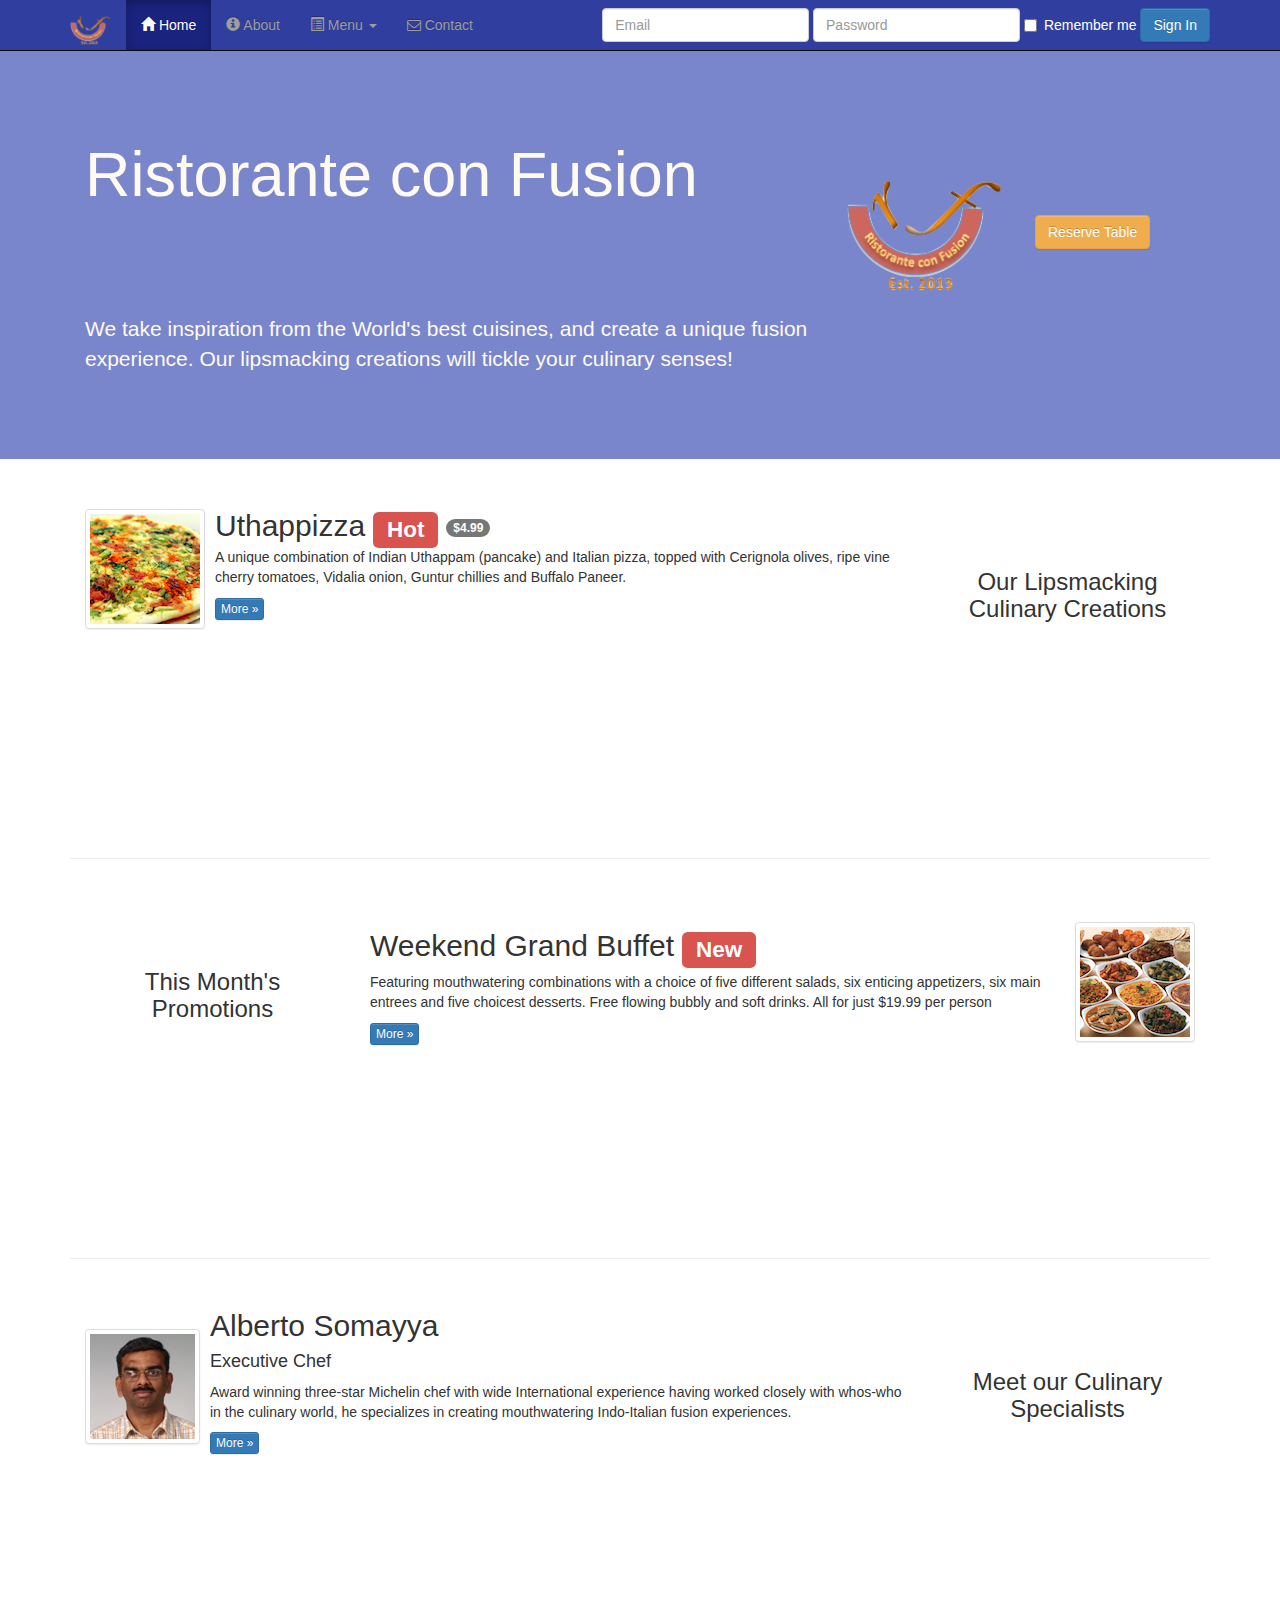
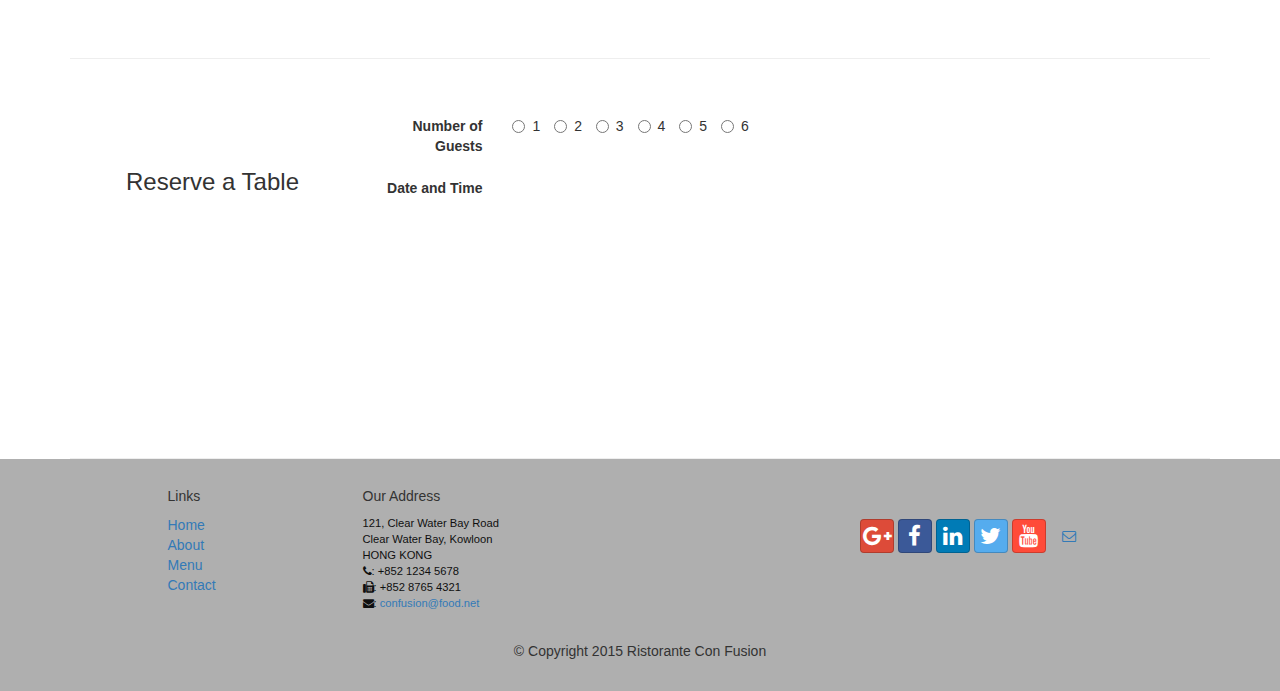
==== index.html @ 38272245 "First commit" ====
<!DOCTYPE html>
<html lang="en">

<head>
    <meta charset="utf-8">
    <meta http-equiv="X-UA-Compatible" content="IE-edge">
    <meta name="viewport" content="width=device-width, initial-scale=1">
    <title>Ristorante Con Fusion</title>
    
<!--    Bootstrap-->
    <link href="css/bootstrap-theme.min.css" rel="stylesheet">
    <link href="css/bootstrap.min.css" rel="stylesheet">
    <link href="css/mystyles.css" rel="stylesheet">
    <link href="css/font-awesome.min.css" rel="stylesheet">
    <link href="css/bootstrap-social.css" rel="stylesheet">
</head>

<body>
    <nav class="navbar navbar-inverse navbar-fixed-top" role="navigation">
        <div class="container">
            <div class="navbar-header">
                <button type="button" class="navbar-toggle collapsed" data-toggle="collapse" data-target="#navbar" aria-expanded="false" aria-controls="navbar">
                    <span class="sr-only">Toggle Navigation</span>
                    <span class="icon-bar"></span>
                    <span class="icon-bar"></span>
                    <span class="icon-bar"></span>
                </button>
                <a class="navbar-brand" href="#"><img src="img/logo.png" height="30" width="41"> </a>
            </div>
            
            <div id="navbar" class="navbar-collapse collapse">
            <ul class="nav navbar-nav">
                <li class="active"><a href='#'> <span class="glyphicon glyphicon-home" aria-hidden="true"></span> Home</a></li>
                <li><a href='aboutus.html'><span class="glyphicon glyphicon-info-sign" aria-hidden="true"></span> About</a></li>
                <li class="dropdown">
                    <a href="#" class="dropdown-toggle" data-toggle="dropdown" role="button" aria-haspopup="true" aria-expanded="false">
                        <span class="glyphicon glyphicon-list-alt" aria-hidden="true"></span>
                        Menu <span class="caret"></span> </a>
                    <ul class="dropdown-menu">
                        <li><a href="#">Appetizers</a> </li>
                        <li><a href="#">Main Courses</a> </li>
                        <li><a href="#">Desserts</a> </li>
                        <li><a href="#">Drinks</a> </li>
                        <li role="separator" class="divider"></li>
                        <li class="dropdown-header">Specials</li>
                        <li><a href="#">Lunch Buffet</a> </li>
                        <li><a href="#">Weekend Brunch</a> </li>
                    </ul>
                </li>
                <li><a href='contactus.html'><i class="fa fa-envelope-o"></i> Contact</a></li>
            </ul>
                
            <form class="navbar-form navbar-right" role="form">
                <div class="form-group">
                    <input type="email" class="form-control" placeholder="Email">
                    <input type="password" class="form-control" placeholder="Password">
                    
                </div>
                <label class="checkbox-inline">
                        <input type="checkbox" name="rememberme" value="">
                        Remember me
                    </label>
                <button type="submit" class="btn btn-primary">Sign In</button>
                </form>
            </div>
        </div>
    </nav>

    <header class="jumbotron">

        <!-- Main component for a primary marketing message or call to action -->

        <div class="container">
            <div class="row row-header">
                <div class="col-xs-12 col-sm-8">
                    <h1>Ristorante con Fusion</h1>
                    <p style="padding:40px;"></p>
                    <p>We take inspiration from the World's best cuisines, and create a unique fusion experience. Our lipsmacking creations will tickle your culinary senses!</p>
                </div>
                <div class="col-xs-12 col-sm-2">
                    <p style="padding:20px;"></p>
                    <img src="img/logo.png" class="img-responsive">
                </div>
                <div class="col-xs-12 col-sm-2">
                    <p style="padding:40px;"></p>
                    <a class="btn btn-warning" href="#reservetable">Reserve Table</a>
                </div>
            </div>
        </div>
    </header>

    <div class="container">
        <div class="row row-content">
            <div class="col-xs-12 col-sm-3 col-sm-push-9">
                <p style="padding:20px;"></p>
                <h3 align=center>Our Lipsmacking Culinary Creations</h3>
            </div>
            <div class="col-xs-12 col-sm-9 col-sm-pull-3">
                <div class="media">
                    <div class="media-left media-middle">
                        <a href="#">
                            <img class="media-object img-thumbnail" src="img/uthappizza.png" alt="Uthapizza">
                        </a>
                    </div>
                    <div class="media-body">
                        <h2 class="media-heading">Uthappizza  <span class="label label-danger label-xs">Hot</span> <span class="badge">$4.99</span> </h2>
                        <p>A unique combination of Indian Uthappam (pancake) and Italian pizza, topped with Cerignola olives, ripe vine cherry tomatoes, Vidalia onion, Guntur chillies and Buffalo Paneer.</p>
                        <p><a class="btn btn-primary btn-xs"  href="#">More &raquo;</a></p>
                    </div>
                </div>
            </div>
        </div>


        <div class="row row-content">
            <div class="col-xs-12 col-sm-3">
                <p style="padding:20px;"></p>
                <h3 align=center>This Month's Promotions</h3>
            </div>
            <div class="col-xs-12 col-sm-9">
                <div class="media">
                    <div class="media-body">
                        <h2>Weekend Grand Buffet <span class="label label-danger label-xs">New</span> </h2>
                <p>Featuring mouthwatering combinations with a choice of five different salads, six enticing appetizers, six main entrees and five choicest desserts. Free flowing bubbly and soft drinks. All for just $19.99 per person </p>
                <p><a class="btn btn-primary btn-xs" href="#">More &raquo;</a></p>
                    </div>
                    <div class="media-right media-middle">
                        <a href="#">
                            <img class="media-object img-thumbnail" src="img/buffet.png" alt="Buffet">
                        </a>
                    </div>
                </div>

            </div>
        </div>

        <div class="row row-content">
            <div class="col-xs-12 col-sm-3 col-sm-push-9">
                <p style="padding:20px;"></p>
                <h3 align=center>Meet our Culinary Specialists</h3>
            </div>
            <div class="col-xs-12 col-sm-9 col-sm-pull-3">
                <div class="media">
                    <div class="media-left media-middle">
                        <a href="#">
                            <img class="media-object img-thumbnail" src="img/alberto.png" alt="Alberto Somayya">
                        </a>
                    </div>
                    <div class="media-body">
                        <h2 class="media-heading">Alberto Somayya</h2>
                        <h4>Executive Chef</h4>
                        <p>Award winning three-star Michelin chef with wide International experience having worked closely with whos-who in the culinary world, he specializes in creating mouthwatering Indo-Italian fusion experiences. </p>
                        <p><a class="btn btn-primary btn-xs" href="#">More &raquo;</a></p>
                    </div>
                </div>
                
                
            </div>
        </div>
        
        <div class="row row-content">
            <div class="col-xs-12 col-sm-3">
                <p style="padding:20px"></p>
                <h3 align="center">Reserve a Table</h3>
            </div>
            <div class="col-xs-12 col-sm-9">
                <form class="form-horizontal" role="form">
                    <div class="form-group">
                        <label for="guests" class="col-sm-2 control-label">Number of Guests</label>
                        <div class="col-sm-10">
                            <label class="radio-inline">
                                <input type="radio" name="guestNumber" id="guest1" value="guest1">1
                            </label>
                            <label class="radio-inline">
                                <input type="radio" name="guestNumber" id="guest2" value="guest2">2
                            </label>
                            <label class="radio-inline">
                                <input type="radio" name="guestNumber" id="guest3" value="guest3">3
                            </label>
                            <label class="radio-inline">
                                <input type="radio" name="guestNumber" id="guest4" value="guest4">4
                            </label>
                            <label class="radio-inline">
                                <input type="radio" name="guestNumber" id="guest5" value="guest5">5
                            </label>
                            <label class="radio-inline">
                                <input type="radio" name="guestNumber" id="guest6" value="guest6">6
                            </label>
                        </div>
                    </div>
                    
                    <div class="form-group">
                        <label for="datetime" class="col-sm-2 control-label">Date and Time</label>
                        <div class="col-sm-10"></div>
                    </div>
                </form>
            </div>
        </div>
    </div>

    <footer class="row-footer">
        <div class="container">
            <div class="row">             
                <div class="col-xs-5 col-xs-offset-1 col-sm-2 col-sm-offset-1">
                    <h5>Links</h5>
                    <ul class="list-unstyled">
                        <li><a href="#">Home</a></li>
                        <li><a href="aboutus.html">About</a></li>
                        <li><a href="#">Menu</a></li>
                        <li><a href="#">Contact</a></li>
                    </ul>
                </div>
                <div class="col-xs-6 col-sm-5">
                    <h5>Our Address</h5>
                    <address>
		              121, Clear Water Bay Road<br>
		              Clear Water Bay, Kowloon<br>
		              HONG KONG<br>
		              <i class="fa fa-phone"></i>: +852 1234 5678<br>
		              <i class="fa fa-fax"></i>: +852 8765 4321<br>
		              <i class="fa fa-envelope"></i>: <a href="mailto:confusion@food.net">confusion@food.net</a>
		           </address>
                </div>
                <div class="col-xs-12 col-sm-4">
                    <div class="nav navbar-nav" style="padding: 40px 10px;">
                        <a class="btn btn-social-icon btn-google-plus" href="http://google.com/+"><i class="fa fa-google-plus"></i> </a>
                        <a class="btn btn-social-icon btn-facebook" href="http://www.facebook.com/profile.php?id="><i class="fa fa-facebook"></i> </a>
                        <a class="btn btn-social-icon btn-linkedin" href="http://www.linkedin.com/in/"><i class="fa fa-linkedin"></i> </a>
                        <a class="btn btn-social-icon btn-twitter" href="http://twitter.com/"><i class="fa fa-twitter"></i> </a>
                        <a class="btn btn-social-icon btn-youtube" href="http://youtube.com/"><i class="fa fa-youtube"></i> </a>
                        <a class="btn btn-socian-icon" href="mailto:"><i class="fa fa-envelope-o"></i> </a>
                    </div>
                </div>
                <div class="col-xs-12">
                    <p style="padding:10px;"></p>
                    <p align=center>© Copyright 2015 Ristorante Con Fusion</p>
                </div>
            </div>
        </div>
    </footer>
<script src="http://ajax.googleapis.com/ajax/libs/jquery/1.11.3/jquery.min.js"></script>
    <script src="js/bootstrap.min.js"></script>
</body>

</html>
---- css/mystyles.css ----
.row-header {
    margin: 0px auto;
    padding: 0px auto;
}

.row-content {
    margin: 0px auto;
    padding: 50px 0px 50px 0px;
    border-bottom: 1px ridge;
    min-height: 400px;
}

.row-footer {
    background-color: #AfAfAf;
    margin: 0px auto;
    padding: 20px 0px 20px 0px;
}

.jumbotron {
    padding: 70px 30px 70px 30px;
    margin: 0px auto;
    background: #7986CB;
    color: floralwhite;
}

address {
    font-size: 80%;
    margin: 0px;
    color: #0f0f0f;
}

body {
    align:center;
    padding: 50px 0px 0px 0px;
    z-index: 0;
}

.navbar-inverse {
    background: #303F9F;
}

.navbar-inverse .navbar-nav > .active > a, 
.navbar-inverse .navbar-nav > .active > a:hover, 
.navbar-inverse .navbar-nav > .active > a:focus {
    color: #fff;
    background: #1A237E;
}

.navbar-inverse .navbar-nav > .open > a, 
.navbar-inverse .navbar-nav > .open > a:hover, 
.navbar-inverse .navbar-nav > .open > a:focus {
    color: #fff;
    background: #1A237E;
}

.navbar-inverse .navbar-nav .open .dropdown-menu > li > a, 
.navbar-inverse .navbar-nav .open .dropdown-menu {
    background-color: #303F9F;
    color: #eeeeee;
}

.navbar-inverse .navbar-nav .open .dropdown-menu > li > a:hover {
    color: #000000;
}

.navbar-inverse .navbar-form > label {
    color: #fff;
}
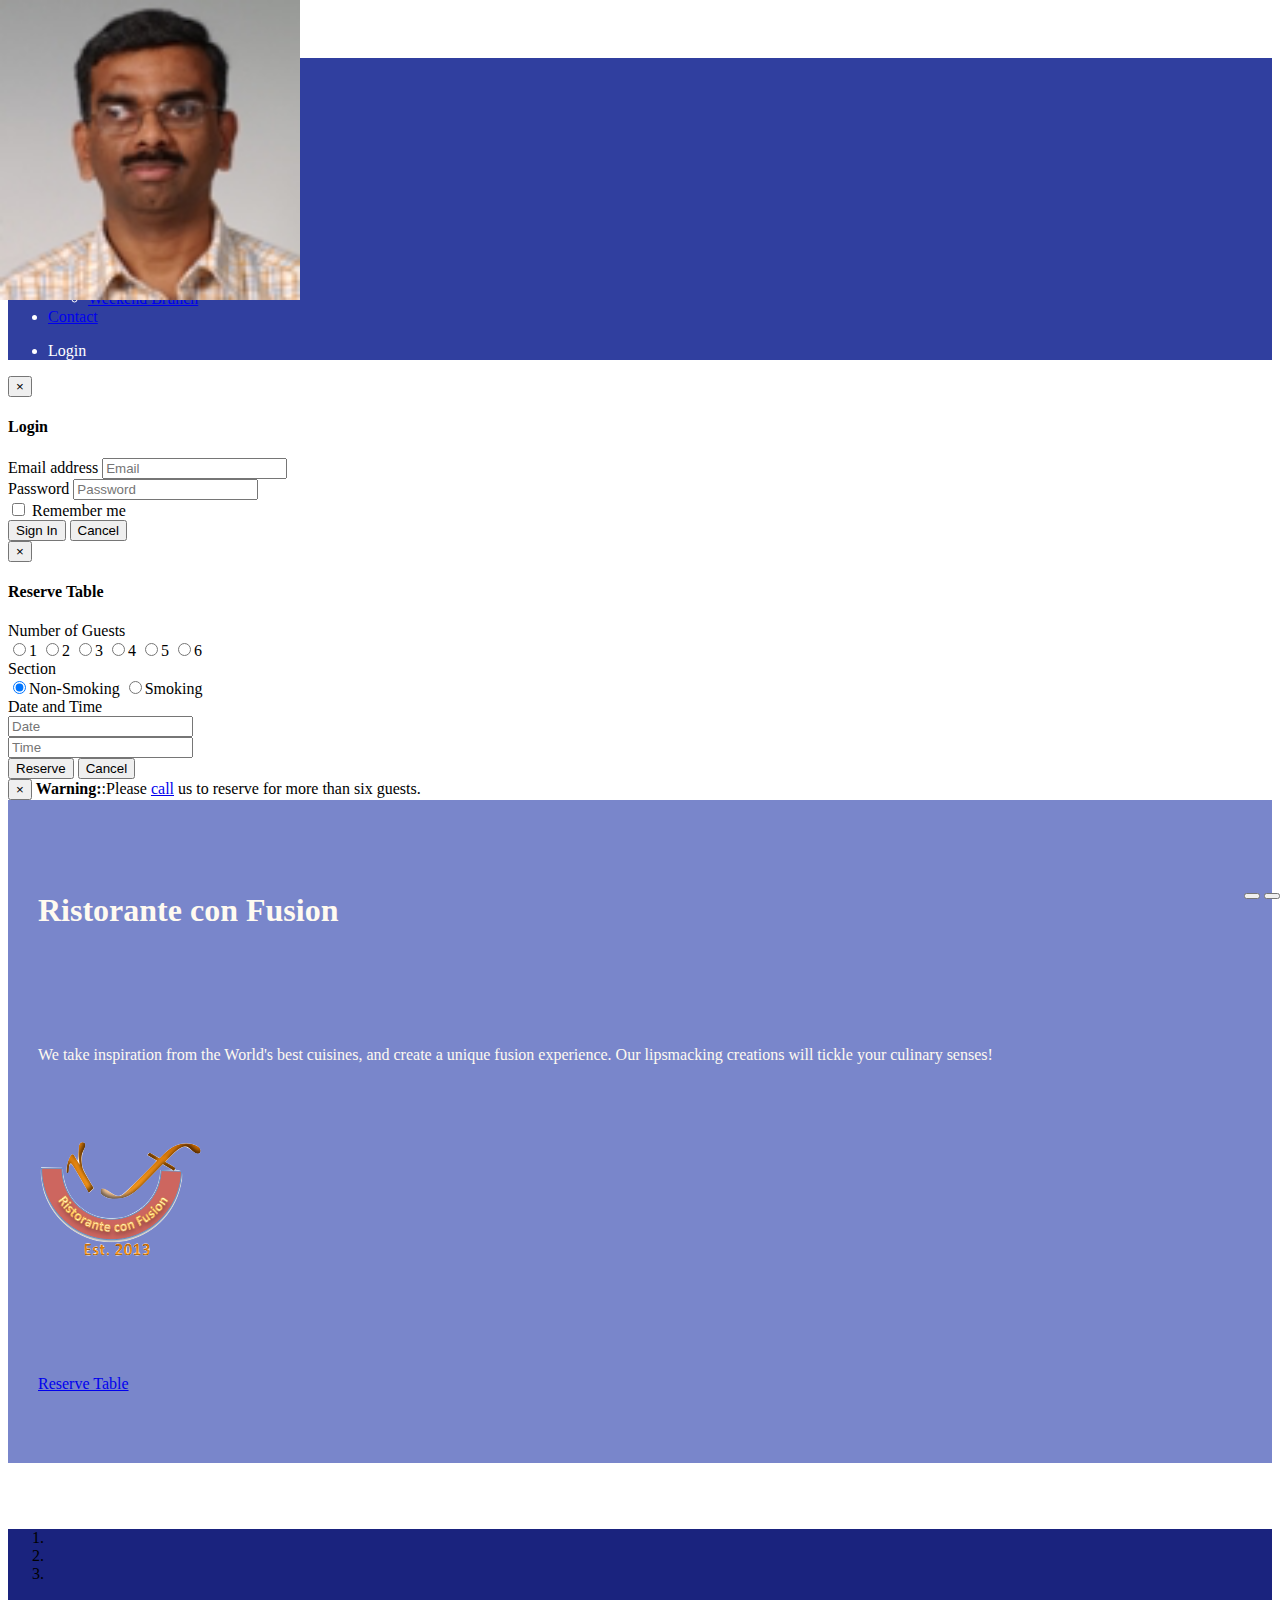
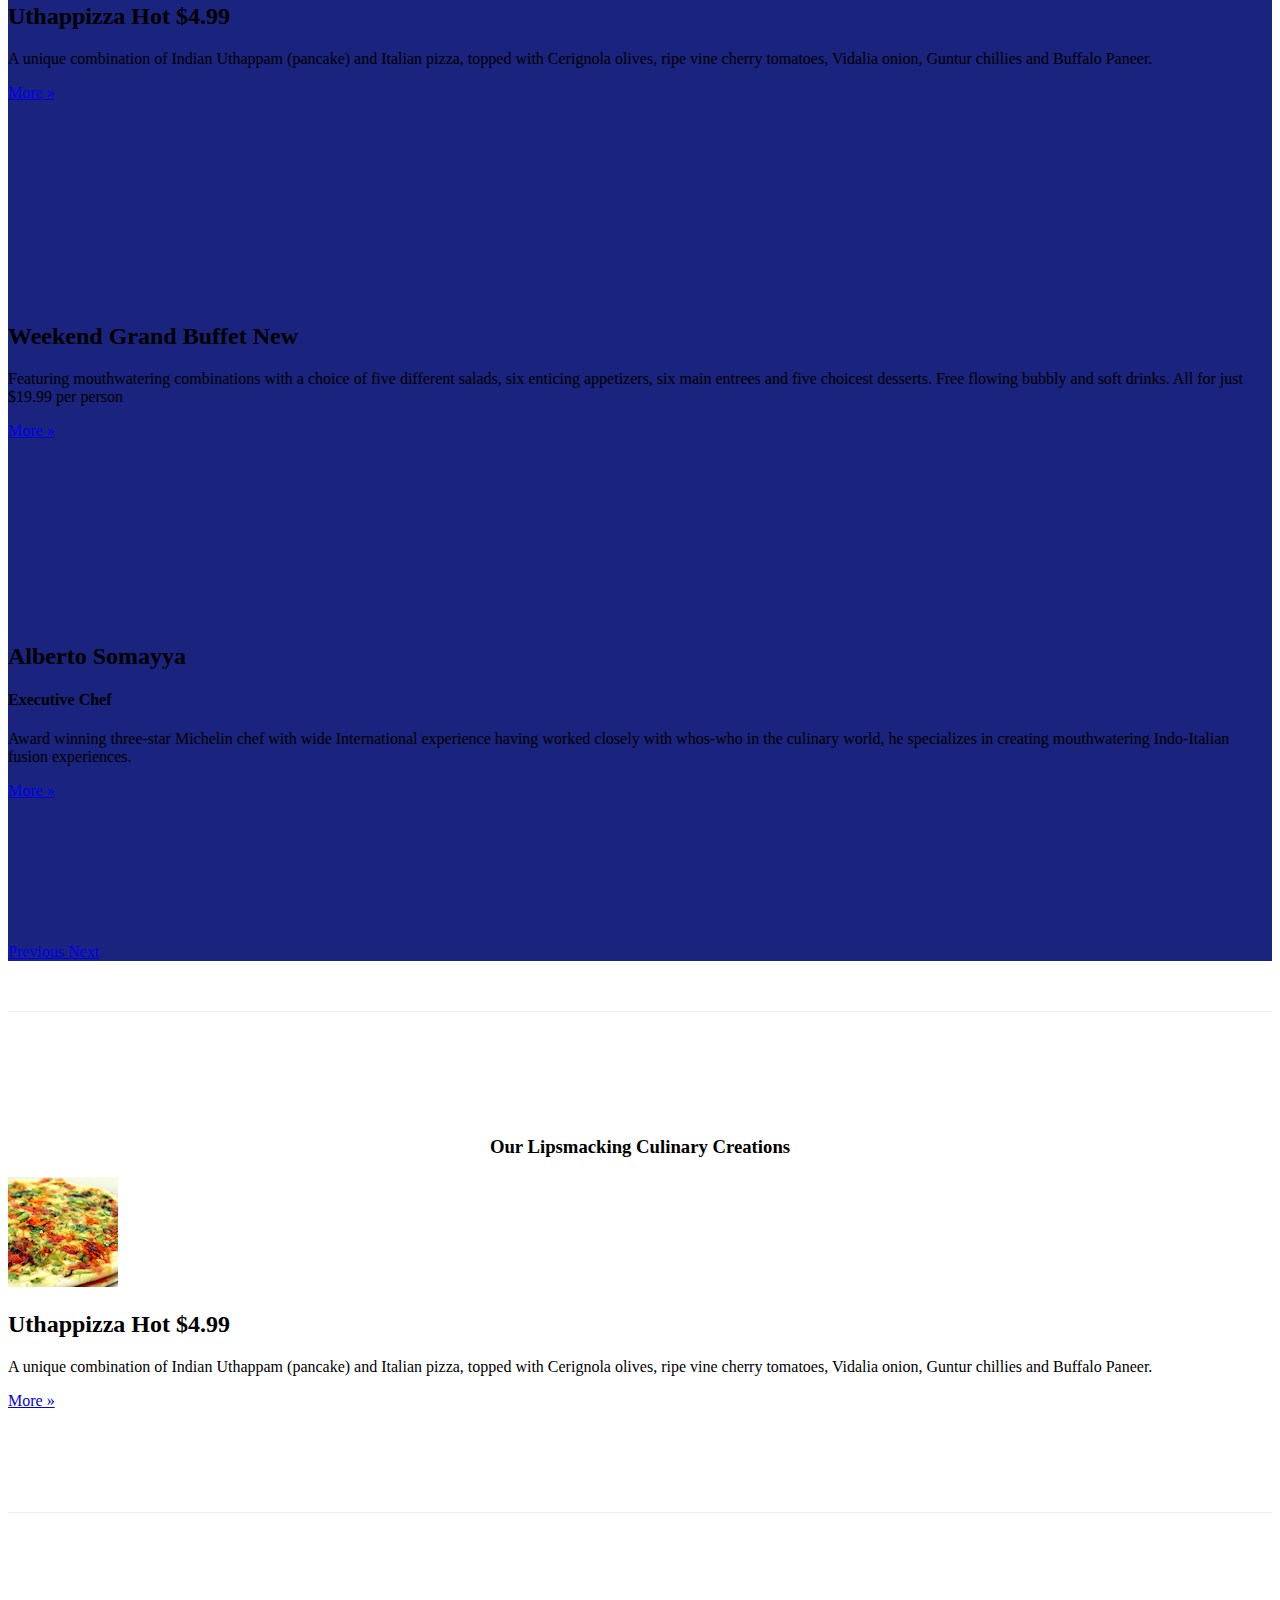
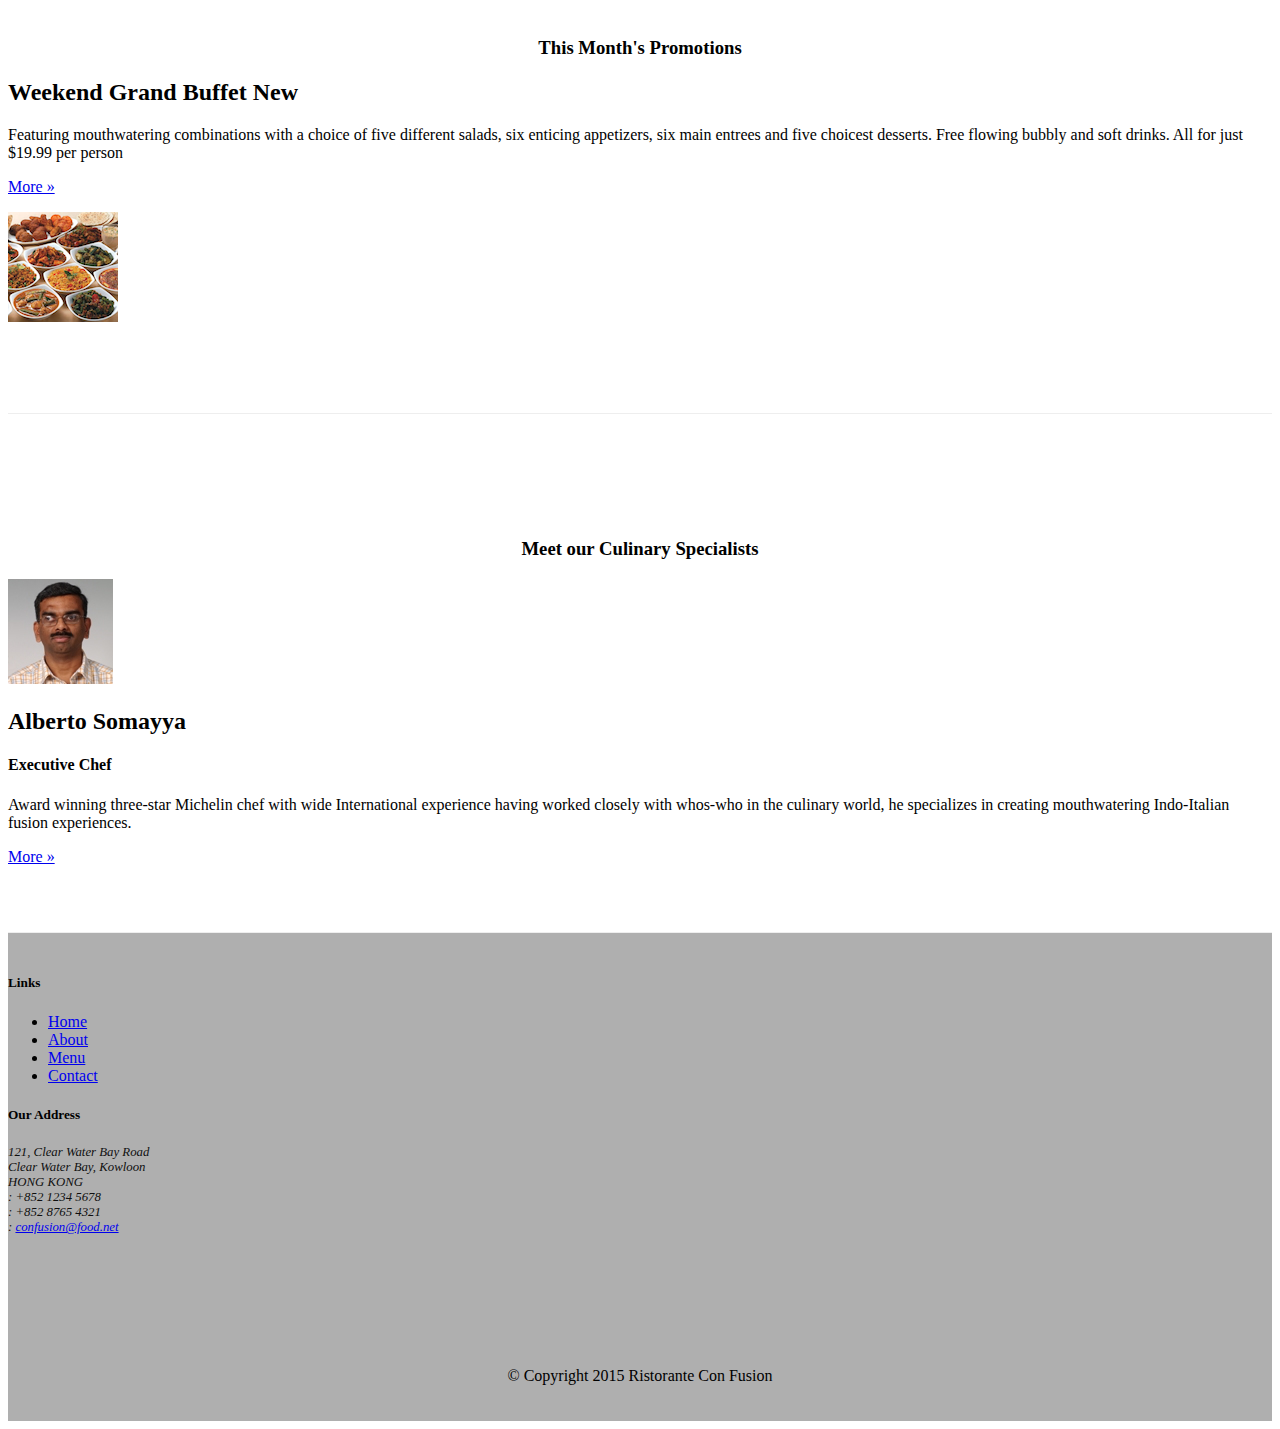
==== commit 18a334d0: "Week 4 almost" ====
--- a/index.html
+++ b/index.html
@@ -8,10 +8,10 @@
     <title>Ristorante Con Fusion</title>
     
 <!--    Bootstrap-->
-    <link href="css/bootstrap-theme.min.css" rel="stylesheet">
-    <link href="css/bootstrap.min.css" rel="stylesheet">
+    <link href="bower_components/bootstrap/dist/css/bootstrap-theme.min.css" rel="stylesheet">
+    <link href="bower_components/bootstrap/dist/css/bootstrap.min.css" rel="stylesheet">
     <link href="css/mystyles.css" rel="stylesheet">
-    <link href="css/font-awesome.min.css" rel="stylesheet">
+    <link href="bower_components/font-awesome/css/font-awesome.min.css" rel="stylesheet">
     <link href="css/bootstrap-social.css" rel="stylesheet">
 </head>
 
@@ -49,22 +49,135 @@
                 </li>
                 <li><a href='contactus.html'><i class="fa fa-envelope-o"></i> Contact</a></li>
             </ul>
-                
-            <form class="navbar-form navbar-right" role="form">
+            <ul class="nav navbar-nav navbar-right">
+                <li>
+                    <a data-toggle="modal" data-target="#loginModal">
+                        <span class="glyphicon glyphicon-log-in"></span>
+                        Login
+                    </a>
+                </li>    
+            </ul>
+                
+            
+            </div>
+        </div>
+    </nav>
+    
+    <div id="loginModal" class="modal fade" role="dialog">
+        <div class="modal-dialog">
+        
+            <div class="modal-content">
+                <div class="modal-header">
+                    <button type="button" class="close" data-dismiss="modal">&times;</button>
+                    <h4 class="modal-title">Login</h4>
+                </div>
+                <div class="modal-body">
+                <form class="form-inline">
                 <div class="form-group">
-                    <input type="email" class="form-control" placeholder="Email">
-                    <input type="password" class="form-control" placeholder="Password">
+                    <label class="sr-only" for="email">Email address</label>
+                    <input type="email" class="form-control input-sm" id="email" placeholder="Email">
+                </div>
+                <div class="form-group">
+                    <label class="sr-only" for="password">Password</label>
+                    <input type="password" class="form-control input-sm" id="password" placeholder="Password">
                     
                 </div>
-                <label class="checkbox-inline">
-                        <input type="checkbox" name="rememberme" value="">
+                    <div class="checkbox">
+                    <label>
+                        <input type="checkbox" name="rememberme">
                         Remember me
                     </label>
-                <button type="submit" class="btn btn-primary">Sign In</button>
+                    </div>
+                
+                <button type="submit" class="btn btn-info btn-sm">Sign In</button>
+                <button type="button" class="btn btn-default btn-sm" data-dismiss="modal">Cancel</button>
                 </form>
-            </div>
-        </div>
-    </nav>
+                </div>
+            </div>
+        </div>
+    </div>
+    
+    <div id="reservationModal" class="modal fade" role="form">
+        <div class="modal-dialog">
+            <div class="modal-content">
+                <div class="modal-header">
+                    <button type="button" class="close" data-dismiss="modal">&times;</button>
+                    <h4 class="modal-title">Reserve Table</h4>
+                </div>
+                <div class="modal-body">
+                    
+                    <form class="form-horizontal" role="form" id="reserveform">
+                    <div class="form-group">
+                        <label for="guests" class="col-sm-2 control-label">Number of Guests</label>
+                        <div class="col-sm-10">
+                            <label class="radio-inline">
+                                <input type="radio" name="guestNumber" id="guest1" value="guest1">1
+                            </label>
+                            <label class="radio-inline">
+                                <input type="radio" name="guestNumber" id="guest2" value="guest2">2
+                            </label>
+                            <label class="radio-inline">
+                                <input type="radio" name="guestNumber" id="guest3" value="guest3">3
+                            </label>
+                            <label class="radio-inline">
+                                <input type="radio" name="guestNumber" id="guest4" value="guest4">4
+                            </label>
+                            <label class="radio-inline">
+                                <input type="radio" name="guestNumber" id="guest5" value="guest5">5
+                            </label>
+                            <label class="radio-inline">
+                                <input type="radio" name="guestNumber" id="guest6" value="guest6">6
+                            </label>
+                        </div>
+                    </div>
+                        
+                    <div class="form-group">
+                        <label for="smoking" class="col-sm-2 control-label">Section</label>
+                        <div class="col-sm-10">
+                            <div class="btn-group" data-toggle="buttons">
+                                <label class="btn btn-success active">
+                                    <input type="radio" name="nonsmoking" id="nonsmoking" autocomplete="off" checked>Non-Smoking
+                                </label>
+                                <label class="btn btn-danger">
+                                    <input type="radio" name="smoking" id="smoking" autocomplete="off">Smoking
+                                </label>
+                            </div>
+                        </div>
+                    </div>
+                    
+                    <div class="form-group has-feedback">
+                        <label for="datetime" class="col-sm-2 control-label">Date and Time</label>
+                        <div class="col-sm-10">
+                            <div class="col-xs-6 col-sm-4">
+                                <input type="text" class="form-control" id="date" name="date" placeholder="Date">
+                                <span class="glyphicon glyphicon-calendar form-control-feedback" aria-hidden="true"></span>
+                            </div>
+                             <div class="col-xs-6 col-sm-4 col-sm-offset-1">
+                                <input type="text" class="form-control" id="time" name="time" placeholder="Time">
+                                 <span class="glyphicon glyphicon-time form-control-feedback" aria-hidden="true"></span>
+                            </div>
+                           
+                        </div>
+                    </div>
+                    <div class="form-group">
+                        <div class="col-sm-offset-2 col-sm-10">
+                            <button type="submit" class="btn btn-primary" id="reserveButton">Reserve</button>
+                            <button type="button" class="btn btn-default" data-dismiss="modal">Cancel</button>
+                        </div>
+                    </div>
+                    <div class="form-group">
+                        <div class="alert alert-warning alert-dismissable" role="alert">
+                            <button type="button" class="close" data-dismiss="alert" aria-label="Close"><span aria-hidden="true">&times;</span></button>
+                            <strong>Warning:</strong>:Please <a href="tel:+85212345678" class="alert-link">call</a> us to reserve for more than six guests.
+                        </div>
+                        
+                    </div>
+                </form>
+                
+                </div>
+            </div>
+        </div>
+    </div>
 
     <header class="jumbotron">
 
@@ -83,13 +196,72 @@
                 </div>
                 <div class="col-xs-12 col-sm-2">
                     <p style="padding:40px;"></p>
-                    <a class="btn btn-warning" href="#reservetable">Reserve Table</a>
+                    <a class="btn btn-warning btn-block" data-toggle="modal" data-target="#reservationModal" href="#reserveform">Reserve Table</a>
                 </div>
             </div>
         </div>
     </header>
 
     <div class="container">
+        <div class="row row-content">
+            <div class="col-xs-12">
+                <div id="mycarousel" class="carousel slide" data-ride="carousel">
+<!--                    Indicators-->
+                    <ol class="carousel-indicators">
+                        <li data-target="#mycarousel" data-slide-to="0" class="active"></li>
+                        <li data-target="#mycarousel" data-slide-to="1"></li>
+                        <li data-target="#mycarousel" data-slide-to="2"></li>
+                    </ol>
+                
+                    <!--Wrapper for slides-->
+                    <div class="carousel-inner" role="listbox">
+                        <div class="item active">
+                            <img class="media-object img-thumbnail" src="img/uthappizza.png" alt="Uthapizza">
+                            <div class="carousel-caption">
+                            <h2 class="media-heading">Uthappizza  <span class="label label-danger label-xs">Hot</span> <span class="badge">$4.99</span> </h2>
+                            <p>A unique combination of Indian Uthappam (pancake) and Italian pizza, topped with Cerignola olives, ripe vine cherry tomatoes, Vidalia onion, Guntur chillies and Buffalo Paneer.</p>
+                            <p><a class="btn btn-primary btn-xs"  href="#">More &raquo;</a></p>
+                            </div>
+                        </div>
+                        <div class="item">
+                            <img class="media-object img-thumbnail" src="img/buffet.png" alt="Buffet">
+                            <div class="carousel-caption">
+                            <h2 class="media-heading">Weekend Grand Buffet <span class="label label-danger label-xs">New</span> </h2>
+                            <p>Featuring mouthwatering combinations with a choice of five different salads, six enticing appetizers, six main entrees and five choicest desserts. Free flowing bubbly and soft drinks. All for just $19.99 per person </p>
+                            <p><a class="btn btn-primary btn-xs" href="#">More &raquo;</a></p>
+                            </div>
+                        </div>
+                        <div class="item">
+                            <img class="media-object img-thumbnail" src="img/alberto.png" alt="Alberto Somayya">
+                            <div class="carousel-caption">
+                            <h2 class="media-heading">Alberto Somayya</h2>
+                            <h4>Executive Chef</h4>
+                            <p>Award winning three-star Michelin chef with wide International experience having worked closely with whos-who in the culinary world, he specializes in creating mouthwatering Indo-Italian fusion experiences. </p>
+                            <p><a class="btn btn-primary btn-xs" href="#">More &raquo;</a></p>
+                            </div>
+                        </div>
+                    </div>
+                    
+<!--                    Controls-->
+                    <a class="left carousel-control" href="#mycarousel" role="button" data-slide="prev">
+                        <span class="glyphicon glyphicon-chevron-left" aria-hidden="true"></span><span class="sr-only">Previous</span>
+                    </a>
+                    <a class="right carousel-control" href="#mycarousel" role="button" data-slide="next">
+                        <span class="glyphicon glyphicon-chevron-right" aria-hidden="true"></span><span class="sr-only">Next</span>
+                    </a>
+                    <div class="btn-group" id="carouselButtons">
+                        <button class="btn btn-danger btn-xs" id="carousel-pause">
+                            <span class="glyphicon glyphicon-pause" aria-hidden="true"></span>
+                        </button>
+                        <button class="btn btn-danger btn-xs" id="carousel-play">
+                            <span class="glyphicon glyphicon-play" aria-hidden="true"></span>
+                        </button>
+                    </div>
+                </div>
+            
+            </div>
+        </div>
+        
         <div class="row row-content">
             <div class="col-xs-12 col-sm-3 col-sm-push-9">
                 <p style="padding:20px;"></p>
@@ -120,7 +292,7 @@
             <div class="col-xs-12 col-sm-9">
                 <div class="media">
                     <div class="media-body">
-                        <h2>Weekend Grand Buffet <span class="label label-danger label-xs">New</span> </h2>
+                        <h2 class="media-heading">Weekend Grand Buffet <span class="label label-danger label-xs">New</span> </h2>
                 <p>Featuring mouthwatering combinations with a choice of five different salads, six enticing appetizers, six main entrees and five choicest desserts. Free flowing bubbly and soft drinks. All for just $19.99 per person </p>
                 <p><a class="btn btn-primary btn-xs" href="#">More &raquo;</a></p>
                     </div>
@@ -157,45 +329,7 @@
                 
             </div>
         </div>
-        
-        <div class="row row-content">
-            <div class="col-xs-12 col-sm-3">
-                <p style="padding:20px"></p>
-                <h3 align="center">Reserve a Table</h3>
-            </div>
-            <div class="col-xs-12 col-sm-9">
-                <form class="form-horizontal" role="form">
-                    <div class="form-group">
-                        <label for="guests" class="col-sm-2 control-label">Number of Guests</label>
-                        <div class="col-sm-10">
-                            <label class="radio-inline">
-                                <input type="radio" name="guestNumber" id="guest1" value="guest1">1
-                            </label>
-                            <label class="radio-inline">
-                                <input type="radio" name="guestNumber" id="guest2" value="guest2">2
-                            </label>
-                            <label class="radio-inline">
-                                <input type="radio" name="guestNumber" id="guest3" value="guest3">3
-                            </label>
-                            <label class="radio-inline">
-                                <input type="radio" name="guestNumber" id="guest4" value="guest4">4
-                            </label>
-                            <label class="radio-inline">
-                                <input type="radio" name="guestNumber" id="guest5" value="guest5">5
-                            </label>
-                            <label class="radio-inline">
-                                <input type="radio" name="guestNumber" id="guest6" value="guest6">6
-                            </label>
-                        </div>
-                    </div>
-                    
-                    <div class="form-group">
-                        <label for="datetime" class="col-sm-2 control-label">Date and Time</label>
-                        <div class="col-sm-10"></div>
-                    </div>
-                </form>
-            </div>
-        </div>
+    
     </div>
 
     <footer class="row-footer">
@@ -238,8 +372,21 @@
             </div>
         </div>
     </footer>
-<script src="http://ajax.googleapis.com/ajax/libs/jquery/1.11.3/jquery.min.js"></script>
-    <script src="js/bootstrap.min.js"></script>
+<script src="bower_components/jquery/dist/jquery.min.js"></script>
+    <script src="bower_components/bootstrap/dist/js/bootstrap.min.js"></script>
+    <script>
+        $(document).ready(function(){
+            $("#mycarousel").carousel({interval: 2000});
+            
+            $("#carousel-pause").click(function(){
+                $("#mycarousel").carousel('pause');
+            });
+            
+            $("#carousel-play").click(function(){
+                $("#mycarousel").carousel('cycle');
+            });
+        });
+    </script>
 </body>
 
 </html>--- a/css/mystyles.css
+++ b/css/mystyles.css
@@ -1,68 +1,96 @@
 .row-header {
-    margin: 0px auto;
-    padding: 0px auto;
+  margin: 0px auto;
+  padding: 0px 0px;
 }
-
 .row-content {
-    margin: 0px auto;
-    padding: 50px 0px 50px 0px;
-    border-bottom: 1px ridge;
-    min-height: 400px;
+  margin: 0px auto;
+  padding: 50px 0px;
+  border-bottom: 1px ridge;
+  min-height: 400px;
 }
-
 .row-footer {
-    background-color: #AfAfAf;
-    margin: 0px auto;
-    padding: 20px 0px 20px 0px;
+  margin: 0px auto;
+  padding: 20px 0px;
+  background-color: #AfAfAf;
 }
-
 .jumbotron {
-    padding: 70px 30px 70px 30px;
-    margin: 0px auto;
-    background: #7986CB;
-    color: floralwhite;
+  margin: 0px auto;
+  padding: 70px 30px;
+  background: #7986CB;
+  color: floralwhite;
 }
-
+.carousel {
+  background: #1a237e;
+}
+.carousel .item {
+  height: 300px;
+}
+.carousel .item img {
+  left: 0;
+  min-height: 300px;
+  position: absolute;
+  top: 0;
+}
+.navbar-inverse {
+  background: #303f9f;
+  color: #ffffff;
+}
+.navbar-inverse .navbar-nav > .active > a {
+  background: #1a237e;
+  color: #ffffff;
+}
+.navbar-inverse .navbar-nav > .active > a:hover {
+  background: #1a237e;
+  color: #ffffff;
+}
+.navbar-inverse .navbar-nav > .active > a:focus {
+  background: #1a237e;
+  color: #ffffff;
+}
+.navbar-inverse .navbar-nav > .open > a {
+  background: #1a237e;
+  color: #ffffff;
+}
+.navbar-inverse .navbar-nav > .open > a:hover {
+  background: #1a237e;
+  color: #ffffff;
+}
+.navbar-inverse .navbar-nav > .open > a:focus {
+  background: #1a237e;
+  color: #ffffff;
+}
+.navbar-inverse .navbar-nav .open .dropdown-menu > li > a {
+  background-color: #303f9f;
+  color: #eeeeee;
+}
+.navbar-inverse .navbar-nav .open .dropdown-menu > li > a:hover {
+  color: #000000;
+}
+.navbar-inverse .navbar-nav .open .dropdown-menu {
+  background-color: #303f9f;
+  color: #eeeeee;
+}
 address {
-    font-size: 80%;
-    margin: 0px;
-    color: #0f0f0f;
+  color: #0f0f0f;
+  font-size: 80%;
+  margin: 0px;
 }
-
 body {
-    align:center;
-    padding: 50px 0px 0px 0px;
-    z-index: 0;
+  align: center;
+  padding: 50px 0px 0px 0px;
+  z-index: 0;
 }
-
-.navbar-inverse {
-    background: #303F9F;
+.tab-content {
+  border-bottom: 1px solid #dddddd;
+  border-left: 1px solid #dddddd;
+  border-right: 1px solid #dddddd;
+  padding: 10px;
 }
-
-.navbar-inverse .navbar-nav > .active > a, 
-.navbar-inverse .navbar-nav > .active > a:hover, 
-.navbar-inverse .navbar-nav > .active > a:focus {
-    color: #fff;
-    background: #1A237E;
+.affix {
+  top: 100px;
 }
-
-.navbar-inverse .navbar-nav > .open > a, 
-.navbar-inverse .navbar-nav > .open > a:hover, 
-.navbar-inverse .navbar-nav > .open > a:focus {
-    color: #fff;
-    background: #1A237E;
+#carouselButtons {
+  bottom: 0px;
+  position: absolute;
+  right: 0px;
 }
-
-.navbar-inverse .navbar-nav .open .dropdown-menu > li > a, 
-.navbar-inverse .navbar-nav .open .dropdown-menu {
-    background-color: #303F9F;
-    color: #eeeeee;
-}
-
-.navbar-inverse .navbar-nav .open .dropdown-menu > li > a:hover {
-    color: #000000;
-}
-
-.navbar-inverse .navbar-form > label {
-    color: #fff;
-}